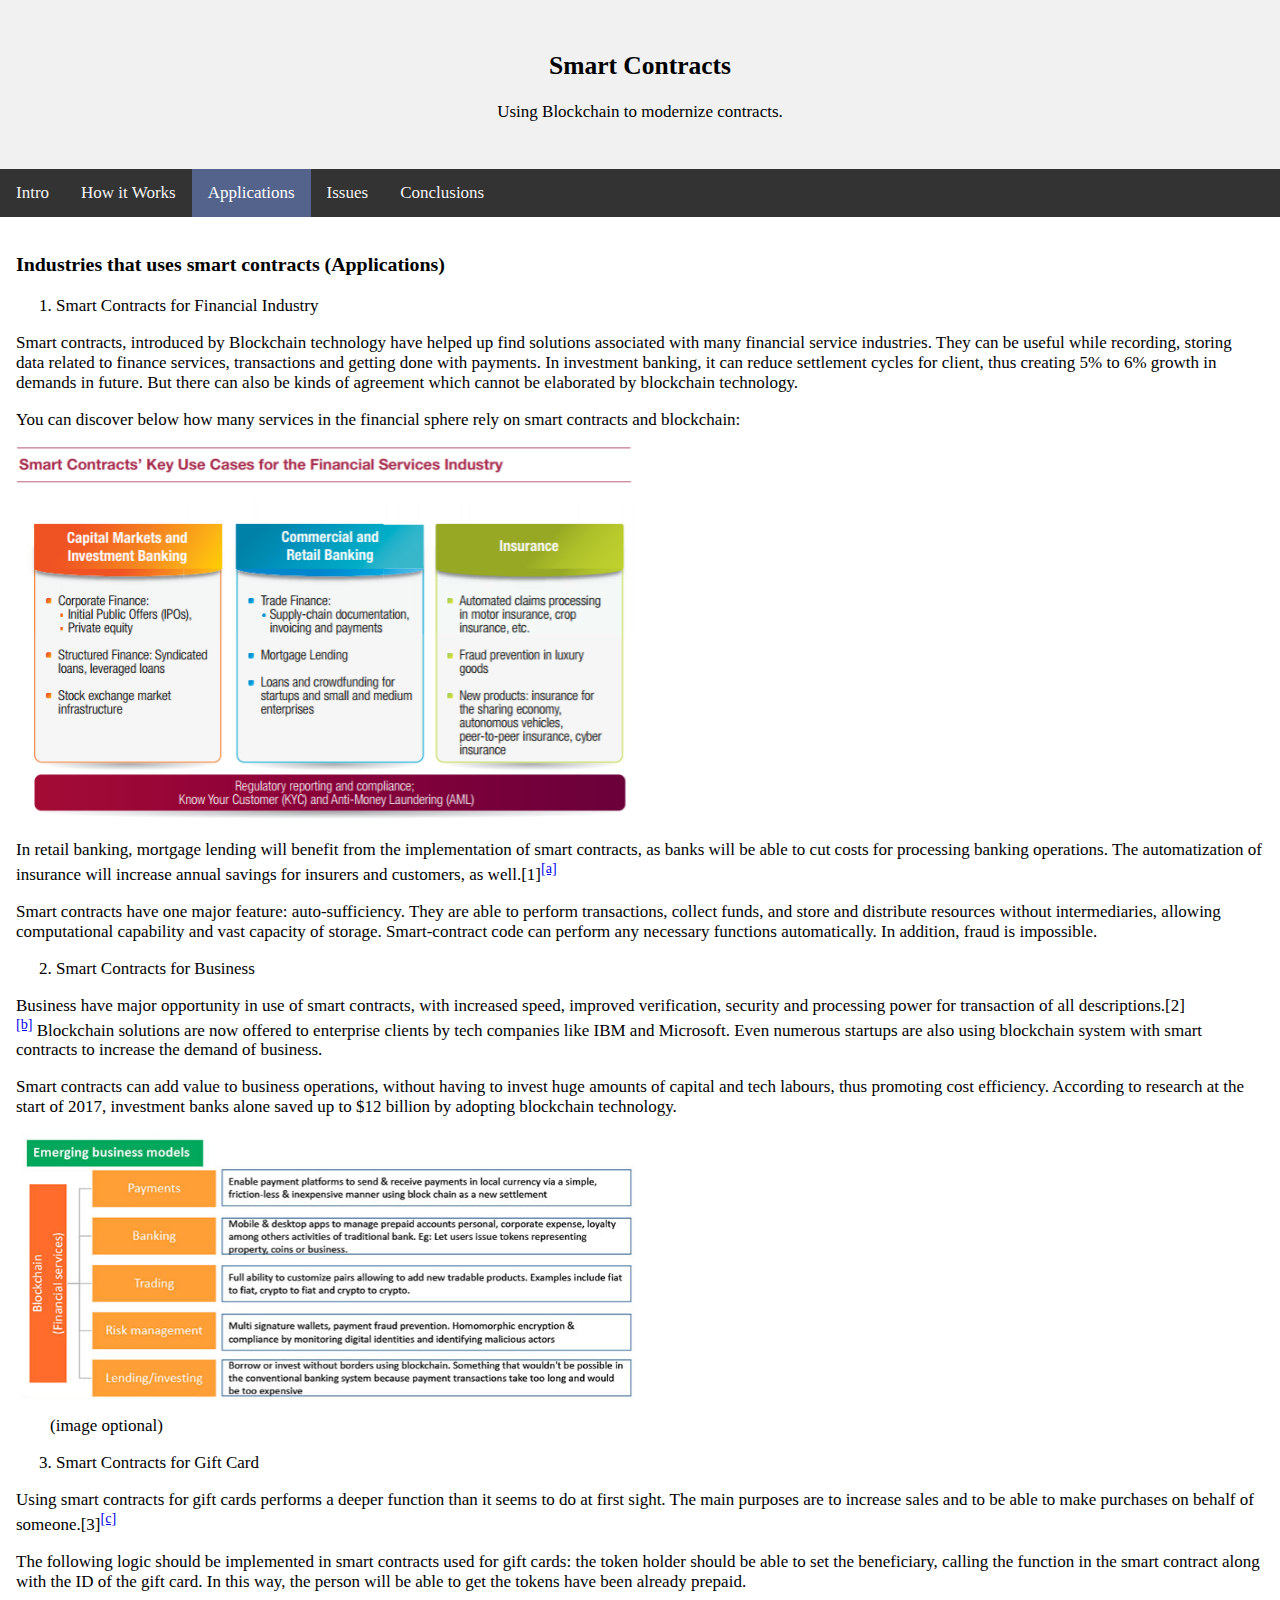
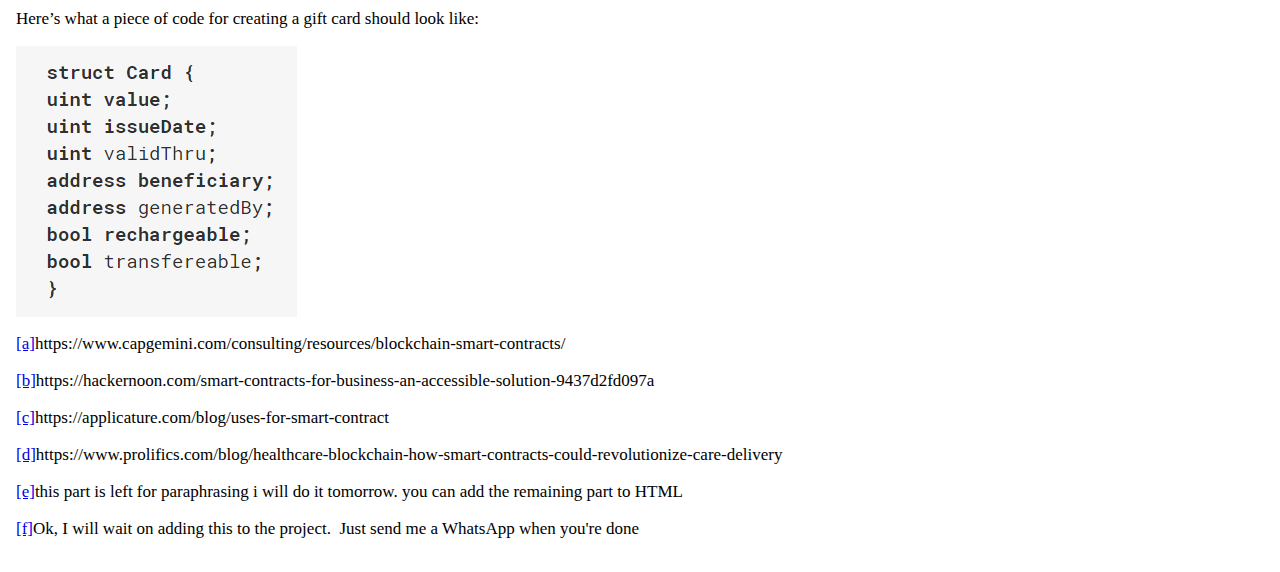
==== Applications.html @ 391aa9e7 "Added the applications page and updated the navbar for all pages" ====
<html>
<head>
  <link rel="stylesheet" href="css/styles.css">
</head>
<body>

<div class="header">
  <h2>Smart Contracts</h2>
  <p>Using Blockchain to modernize contracts.</p>
</div>

<div id="navbar">
  <a href="index.html">Intro</a>
  <a href="Working.html">How it Works</a>
  <a class="active" href="">Applications</a>
  <a href="issues.html">Issues</a>
  <a href="conclusions.html">Conclusions</a>
</div>

<div class="content">
  <h3>Industries that uses smart contracts (Applications)</h3>
  <h3 class="c12" id="h.soc43k5cy2o4"><span class="c4"></span></h3>
  <ol class="c13 lst-kix_vyputtamh4s1-0 start" start="1"><li class="c3 c5">
    <span class="c0">Smart Contracts for Financial Industry</span></li></ol>
    <p class="c3 c9"><span class="c0"></span></p><p class="c3"><span class="c1">Smart contracts, introduced by Blockchain technology have helped up find solutions associated with many financial service industries. They can be useful while recording, storing data related to finance services, transactions and getting done with payments. In investment banking, it can reduce settlement cycles for client, thus creating 5% to 6% growth in demands in future. But there can also be kinds of agreement which cannot be elaborated by blockchain technology.</span></p><p class="c3 c9"><span class="c1"></span></p>
    <p class="c3"><span class="c1">You can discover below how many services in the financial sphere rely on smart contracts and blockchain:</span></p><p class="c3"><span style="overflow: hidden; display: inline-block; margin: 0.00px 0.00px; border: 0.00px solid #000000; transform: rotate(0.00rad) translateZ(0px); -webkit-transform: rotate(0.00rad) translateZ(0px); width: 624.00px; height: 376.00px;"><img alt="Smart contract key use cases for the financial industry" src="images/aimage3.png" style="width: 624.00px; height: 376.00px; margin-left: 0.00px; margin-top: 0.00px; transform: rotate(0.00rad) translateZ(0px); -webkit-transform: rotate(0.00rad) translateZ(0px);" title=""></span></p><p class="c3"><span class="c6">In retail banking, mortgage lending will benefit from the implementation of smart contracts, as banks will be able to cut costs for processing banking operations. The automatization of insurance will increase annual savings for insurers and customers, as well.</span><span class="c6">[1]</span><sup><a href="#cmnt1" id="cmnt_ref1">[a]</a></sup></p><p class="c3"><span class="c6">Smart contracts have one major feature: auto-sufficiency. They are able to perform transactions, collect funds, and store and distribute resources without intermediaries, allowing computational capability and vast capacity of storage. Smart-contract code can perform any necessary functions automatically. In addition, fraud is impossible.</span></p><p class="c3 c9"><span class="c0"></span></p><p class="c3 c9"><span class="c1"></span></p><ol class="c13 lst-kix_vyputtamh4s1-0" start="2"><li class="c3 c5"><span class="c0">Smart Contracts for Business</span></li></ol><p class="c3"><span class="c6">Business have major opportunity in use of smart contracts, with increased speed, improved verification, security and processing power for transaction of all descriptions.</span><span class="c6">[2]</span><sup><a href="#cmnt2" id="cmnt_ref2">[b]</a></sup><span class="c1">&nbsp;Blockchain solutions are now offered to enterprise clients by tech companies like IBM and Microsoft. Even numerous startups are also using blockchain system with smart contracts to increase the demand of business.</span></p><p class="c3 c9"><span class="c1"></span></p><p class="c3"><span class="c1">Smart contracts can add value to business operations, without having to invest huge amounts of capital and tech labours, thus promoting cost efficiency. According to research at the start of 2017, investment banks alone saved up to $12 billion by adopting blockchain technology. </span></p><p class="c3"><span style="overflow: hidden; display: inline-block; margin: 0.00px 0.00px; border: 0.00px solid #000000; transform: rotate(0.00rad) translateZ(0px); -webkit-transform: rotate(0.00rad) translateZ(0px); width: 624.00px; height: 265.00px;"><img alt="" src="images/aimage1.png" style="width: 624.00px; height: 356.00px; margin-left: 0.00px; margin-top: 0.00px; transform: rotate(0.00rad) translateZ(0px); -webkit-transform: rotate(0.00rad) translateZ(0px);" title=""></span></p><p class="c3"><span class="c1">&nbsp;&nbsp;&nbsp;&nbsp;&nbsp;&nbsp;&nbsp;&nbsp;(image optional)</span></p><p class="c3 c9"><span class="c0"></span></p><ol class="c13 lst-kix_vyputtamh4s1-0" start="3"><li class="c3 c5"><span class="c0">Smart Contracts for Gift Card</span></li></ol><p class="c11"><span class="c6">Using smart contracts for gift cards performs a deeper function than it seems to do at first sight. The main purposes are to increase sales and to be able to make purchases on behalf of someone</span><span class="c6">.[3]</span><sup><a href="#cmnt3" id="cmnt_ref3">[c]</a></sup></p><p class="c11"><span class="c1">The following logic should be implemented in smart contracts used for gift cards: the token holder should be able to set the beneficiary, calling the function in the smart contract along with the ID of the gift card. In this way, the person will be able to get the tokens have been already prepaid.</span></p><p class="c11"><span class="c1">Here&rsquo;s what a piece of code for creating a gift card should look like:</span></p><p class="c3"><span style="overflow: hidden; display: inline-block; margin: 0.00px 0.00px; border: 0.00px solid #000000; transform: rotate(0.00rad) translateZ(0px); -webkit-transform: rotate(0.00rad) translateZ(0px); width: 281.00px; height: 271.00px;"><img alt="" src="images/aimage2.png" style="width: 281.00px; height: 271.00px; margin-left: 0.00px; margin-top: 0.00px; transform: rotate(0.00rad) translateZ(0px); -webkit-transform: rotate(0.00rad) translateZ(0px);" title=""></span></p><p class="c3 c9"><span class="c0"></span></p><p class="c3 c9"><span class="c8"></span></p><div class="c2"><p class="c7"><a href="#cmnt_ref1" id="cmnt1">[a]</a><span class="c8">https://www.capgemini.com/consulting/resources/blockchain-smart-contracts/</span></p></div><div class="c2"><p class="c7"><a href="#cmnt_ref2" id="cmnt2">[b]</a><span class="c8">https://hackernoon.com/smart-contracts-for-business-an-accessible-solution-9437d2fd097a</span></p></div><div class="c2"><p class="c7"><a href="#cmnt_ref3" id="cmnt3">[c]</a><span class="c8">https://applicature.com/blog/uses-for-smart-contract</span></p></div><div class="c2"><p class="c7"><a href="#cmnt_ref4" id="cmnt4">[d]</a><span class="c8">https://www.prolifics.com/blog/healthcare-blockchain-how-smart-contracts-could-revolutionize-care-delivery</span></p></div><div class="c2"><p class="c7"><a href="#cmnt_ref5" id="cmnt5">[e]</a><span class="c8">this part is left for paraphrasing i will do it tomorrow. you can add the remaining part to HTML</span></p></div><div class="c2"><p class="c7"><a href="#cmnt_ref6" id="cmnt6">[f]</a><span class="c8">Ok, I will wait on adding this to the project. &nbsp;Just send me a WhatsApp when you&#39;re done</span></p></div></body></html>
---- css/styles.css ----
body {
  margin: 0;
  font-size: 17px;
}

.header {
  background-color: #f1f1f1;
  padding: 30px;
  text-align: center;
}

#navbar {
  overflow: hidden;
  background-color: #333;
}

#navbar a {
  float: left;
  display: block;
  color: #f2f2f2;
  text-align: center;
  padding: 14px 16px;
  text-decoration: none;
  font-size: 17px;
}

#navbar a:hover {
  background-color: #ddd;
  color: black;
}

#navbar a.active {
  background-color: #53638c;
  color: white;
}

.content {
  padding: 16px;
}

.sticky {
  position: fixed;
  top: 0;
  width: 100%;
}

.sticky + .content {
  padding-top: 60px;
}
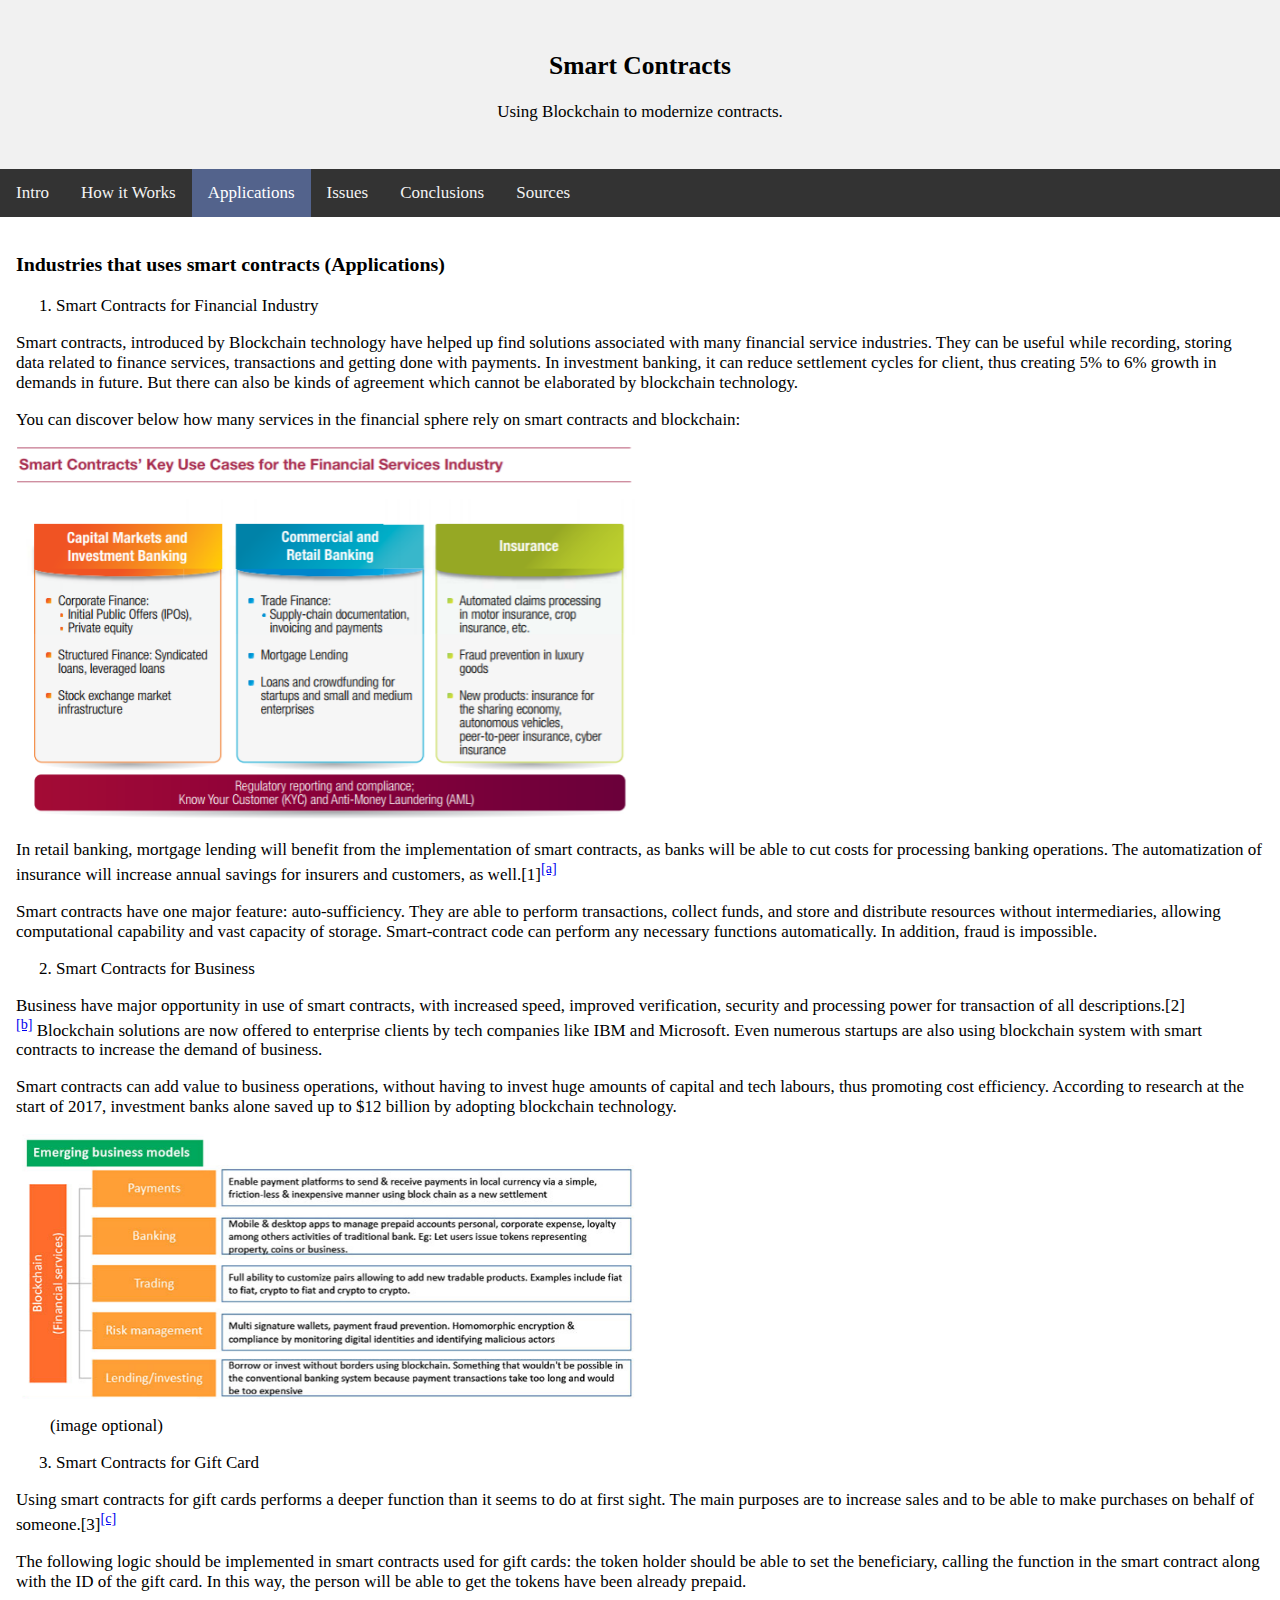
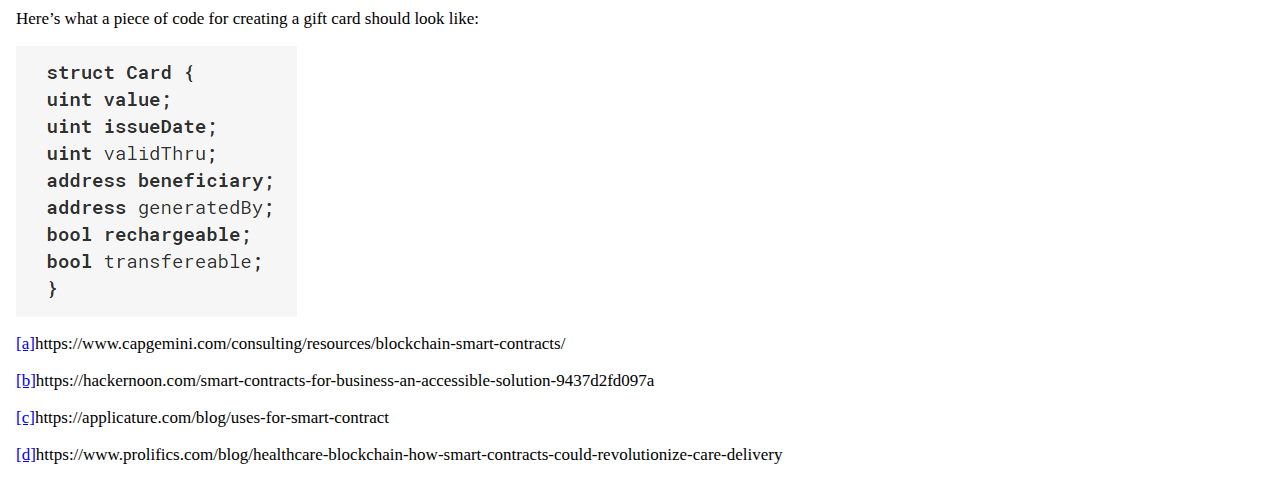
==== commit 9fd70f22: "Added sources webpage and updated navbar" ====
--- a/Applications.html
+++ b/Applications.html
@@ -15,6 +15,7 @@
   <a class="active" href="">Applications</a>
   <a href="issues.html">Issues</a>
   <a href="conclusions.html">Conclusions</a>
+  <a href="sources.html">Sources</a>
 </div>
 
 <div class="content">
@@ -23,4 +24,4 @@
   <ol class="c13 lst-kix_vyputtamh4s1-0 start" start="1"><li class="c3 c5">
     <span class="c0">Smart Contracts for Financial Industry</span></li></ol>
     <p class="c3 c9"><span class="c0"></span></p><p class="c3"><span class="c1">Smart contracts, introduced by Blockchain technology have helped up find solutions associated with many financial service industries. They can be useful while recording, storing data related to finance services, transactions and getting done with payments. In investment banking, it can reduce settlement cycles for client, thus creating 5% to 6% growth in demands in future. But there can also be kinds of agreement which cannot be elaborated by blockchain technology.</span></p><p class="c3 c9"><span class="c1"></span></p>
-    <p class="c3"><span class="c1">You can discover below how many services in the financial sphere rely on smart contracts and blockchain:</span></p><p class="c3"><span style="overflow: hidden; display: inline-block; margin: 0.00px 0.00px; border: 0.00px solid #000000; transform: rotate(0.00rad) translateZ(0px); -webkit-transform: rotate(0.00rad) translateZ(0px); width: 624.00px; height: 376.00px;"><img alt="Smart contract key use cases for the financial industry" src="images/aimage3.png" style="width: 624.00px; height: 376.00px; margin-left: 0.00px; margin-top: 0.00px; transform: rotate(0.00rad) translateZ(0px); -webkit-transform: rotate(0.00rad) translateZ(0px);" title=""></span></p><p class="c3"><span class="c6">In retail banking, mortgage lending will benefit from the implementation of smart contracts, as banks will be able to cut costs for processing banking operations. The automatization of insurance will increase annual savings for insurers and customers, as well.</span><span class="c6">[1]</span><sup><a href="#cmnt1" id="cmnt_ref1">[a]</a></sup></p><p class="c3"><span class="c6">Smart contracts have one major feature: auto-sufficiency. They are able to perform transactions, collect funds, and store and distribute resources without intermediaries, allowing computational capability and vast capacity of storage. Smart-contract code can perform any necessary functions automatically. In addition, fraud is impossible.</span></p><p class="c3 c9"><span class="c0"></span></p><p class="c3 c9"><span class="c1"></span></p><ol class="c13 lst-kix_vyputtamh4s1-0" start="2"><li class="c3 c5"><span class="c0">Smart Contracts for Business</span></li></ol><p class="c3"><span class="c6">Business have major opportunity in use of smart contracts, with increased speed, improved verification, security and processing power for transaction of all descriptions.</span><span class="c6">[2]</span><sup><a href="#cmnt2" id="cmnt_ref2">[b]</a></sup><span class="c1">&nbsp;Blockchain solutions are now offered to enterprise clients by tech companies like IBM and Microsoft. Even numerous startups are also using blockchain system with smart contracts to increase the demand of business.</span></p><p class="c3 c9"><span class="c1"></span></p><p class="c3"><span class="c1">Smart contracts can add value to business operations, without having to invest huge amounts of capital and tech labours, thus promoting cost efficiency. According to research at the start of 2017, investment banks alone saved up to $12 billion by adopting blockchain technology. </span></p><p class="c3"><span style="overflow: hidden; display: inline-block; margin: 0.00px 0.00px; border: 0.00px solid #000000; transform: rotate(0.00rad) translateZ(0px); -webkit-transform: rotate(0.00rad) translateZ(0px); width: 624.00px; height: 265.00px;"><img alt="" src="images/aimage1.png" style="width: 624.00px; height: 356.00px; margin-left: 0.00px; margin-top: 0.00px; transform: rotate(0.00rad) translateZ(0px); -webkit-transform: rotate(0.00rad) translateZ(0px);" title=""></span></p><p class="c3"><span class="c1">&nbsp;&nbsp;&nbsp;&nbsp;&nbsp;&nbsp;&nbsp;&nbsp;(image optional)</span></p><p class="c3 c9"><span class="c0"></span></p><ol class="c13 lst-kix_vyputtamh4s1-0" start="3"><li class="c3 c5"><span class="c0">Smart Contracts for Gift Card</span></li></ol><p class="c11"><span class="c6">Using smart contracts for gift cards performs a deeper function than it seems to do at first sight. The main purposes are to increase sales and to be able to make purchases on behalf of someone</span><span class="c6">.[3]</span><sup><a href="#cmnt3" id="cmnt_ref3">[c]</a></sup></p><p class="c11"><span class="c1">The following logic should be implemented in smart contracts used for gift cards: the token holder should be able to set the beneficiary, calling the function in the smart contract along with the ID of the gift card. In this way, the person will be able to get the tokens have been already prepaid.</span></p><p class="c11"><span class="c1">Here&rsquo;s what a piece of code for creating a gift card should look like:</span></p><p class="c3"><span style="overflow: hidden; display: inline-block; margin: 0.00px 0.00px; border: 0.00px solid #000000; transform: rotate(0.00rad) translateZ(0px); -webkit-transform: rotate(0.00rad) translateZ(0px); width: 281.00px; height: 271.00px;"><img alt="" src="images/aimage2.png" style="width: 281.00px; height: 271.00px; margin-left: 0.00px; margin-top: 0.00px; transform: rotate(0.00rad) translateZ(0px); -webkit-transform: rotate(0.00rad) translateZ(0px);" title=""></span></p><p class="c3 c9"><span class="c0"></span></p><p class="c3 c9"><span class="c8"></span></p><div class="c2"><p class="c7"><a href="#cmnt_ref1" id="cmnt1">[a]</a><span class="c8">https://www.capgemini.com/consulting/resources/blockchain-smart-contracts/</span></p></div><div class="c2"><p class="c7"><a href="#cmnt_ref2" id="cmnt2">[b]</a><span class="c8">https://hackernoon.com/smart-contracts-for-business-an-accessible-solution-9437d2fd097a</span></p></div><div class="c2"><p class="c7"><a href="#cmnt_ref3" id="cmnt3">[c]</a><span class="c8">https://applicature.com/blog/uses-for-smart-contract</span></p></div><div class="c2"><p class="c7"><a href="#cmnt_ref4" id="cmnt4">[d]</a><span class="c8">https://www.prolifics.com/blog/healthcare-blockchain-how-smart-contracts-could-revolutionize-care-delivery</span></p></div><div class="c2"><p class="c7"><a href="#cmnt_ref5" id="cmnt5">[e]</a><span class="c8">this part is left for paraphrasing i will do it tomorrow. you can add the remaining part to HTML</span></p></div><div class="c2"><p class="c7"><a href="#cmnt_ref6" id="cmnt6">[f]</a><span class="c8">Ok, I will wait on adding this to the project. &nbsp;Just send me a WhatsApp when you&#39;re done</span></p></div></body></html>
+    <p class="c3"><span class="c1">You can discover below how many services in the financial sphere rely on smart contracts and blockchain:</span></p><p class="c3"><span style="overflow: hidden; display: inline-block; margin: 0.00px 0.00px; border: 0.00px solid #000000; transform: rotate(0.00rad) translateZ(0px); -webkit-transform: rotate(0.00rad) translateZ(0px); width: 624.00px; height: 376.00px;"><img alt="Smart contract key use cases for the financial industry" src="images/aimage3.png" style="width: 624.00px; height: 376.00px; margin-left: 0.00px; margin-top: 0.00px; transform: rotate(0.00rad) translateZ(0px); -webkit-transform: rotate(0.00rad) translateZ(0px);" title=""></span></p><p class="c3"><span class="c6">In retail banking, mortgage lending will benefit from the implementation of smart contracts, as banks will be able to cut costs for processing banking operations. The automatization of insurance will increase annual savings for insurers and customers, as well.</span><span class="c6">[1]</span><sup><a href="#cmnt1" id="cmnt_ref1">[a]</a></sup></p><p class="c3"><span class="c6">Smart contracts have one major feature: auto-sufficiency. They are able to perform transactions, collect funds, and store and distribute resources without intermediaries, allowing computational capability and vast capacity of storage. Smart-contract code can perform any necessary functions automatically. In addition, fraud is impossible.</span></p><p class="c3 c9"><span class="c0"></span></p><p class="c3 c9"><span class="c1"></span></p><ol class="c13 lst-kix_vyputtamh4s1-0" start="2"><li class="c3 c5"><span class="c0">Smart Contracts for Business</span></li></ol><p class="c3"><span class="c6">Business have major opportunity in use of smart contracts, with increased speed, improved verification, security and processing power for transaction of all descriptions.</span><span class="c6">[2]</span><sup><a href="#cmnt2" id="cmnt_ref2">[b]</a></sup><span class="c1">&nbsp;Blockchain solutions are now offered to enterprise clients by tech companies like IBM and Microsoft. Even numerous startups are also using blockchain system with smart contracts to increase the demand of business.</span></p><p class="c3 c9"><span class="c1"></span></p><p class="c3"><span class="c1">Smart contracts can add value to business operations, without having to invest huge amounts of capital and tech labours, thus promoting cost efficiency. According to research at the start of 2017, investment banks alone saved up to $12 billion by adopting blockchain technology. </span></p><p class="c3"><span style="overflow: hidden; display: inline-block; margin: 0.00px 0.00px; border: 0.00px solid #000000; transform: rotate(0.00rad) translateZ(0px); -webkit-transform: rotate(0.00rad) translateZ(0px); width: 624.00px; height: 265.00px;"><img alt="" src="images/aimage1.png" style="width: 624.00px; height: 356.00px; margin-left: 0.00px; margin-top: 0.00px; transform: rotate(0.00rad) translateZ(0px); -webkit-transform: rotate(0.00rad) translateZ(0px);" title=""></span></p><p class="c3"><span class="c1">&nbsp;&nbsp;&nbsp;&nbsp;&nbsp;&nbsp;&nbsp;&nbsp;(image optional)</span></p><p class="c3 c9"><span class="c0"></span></p><ol class="c13 lst-kix_vyputtamh4s1-0" start="3"><li class="c3 c5"><span class="c0">Smart Contracts for Gift Card</span></li></ol><p class="c11"><span class="c6">Using smart contracts for gift cards performs a deeper function than it seems to do at first sight. The main purposes are to increase sales and to be able to make purchases on behalf of someone</span><span class="c6">.[3]</span><sup><a href="#cmnt3" id="cmnt_ref3">[c]</a></sup></p><p class="c11"><span class="c1">The following logic should be implemented in smart contracts used for gift cards: the token holder should be able to set the beneficiary, calling the function in the smart contract along with the ID of the gift card. In this way, the person will be able to get the tokens have been already prepaid.</span></p><p class="c11"><span class="c1">Here&rsquo;s what a piece of code for creating a gift card should look like:</span></p><p class="c3"><span style="overflow: hidden; display: inline-block; margin: 0.00px 0.00px; border: 0.00px solid #000000; transform: rotate(0.00rad) translateZ(0px); -webkit-transform: rotate(0.00rad) translateZ(0px); width: 281.00px; height: 271.00px;"><img alt="" src="images/aimage2.png" style="width: 281.00px; height: 271.00px; margin-left: 0.00px; margin-top: 0.00px; transform: rotate(0.00rad) translateZ(0px); -webkit-transform: rotate(0.00rad) translateZ(0px);" title=""></span></p><p class="c3 c9"><span class="c0"></span></p><p class="c3 c9"><span class="c8"></span></p><div class="c2"><p class="c7"><a href="#cmnt_ref1" id="cmnt1">[a]</a><span class="c8">https://www.capgemini.com/consulting/resources/blockchain-smart-contracts/</span></p></div><div class="c2"><p class="c7"><a href="#cmnt_ref2" id="cmnt2">[b]</a><span class="c8">https://hackernoon.com/smart-contracts-for-business-an-accessible-solution-9437d2fd097a</span></p></div><div class="c2"><p class="c7"><a href="#cmnt_ref3" id="cmnt3">[c]</a><span class="c8">https://applicature.com/blog/uses-for-smart-contract</span></p></div><div class="c2"><p class="c7"><a href="#cmnt_ref4" id="cmnt4">[d]</a><span class="c8">https://www.prolifics.com/blog/healthcare-blockchain-how-smart-contracts-could-revolutionize-care-delivery</span></p></div><div class="c2"></div></body></html>
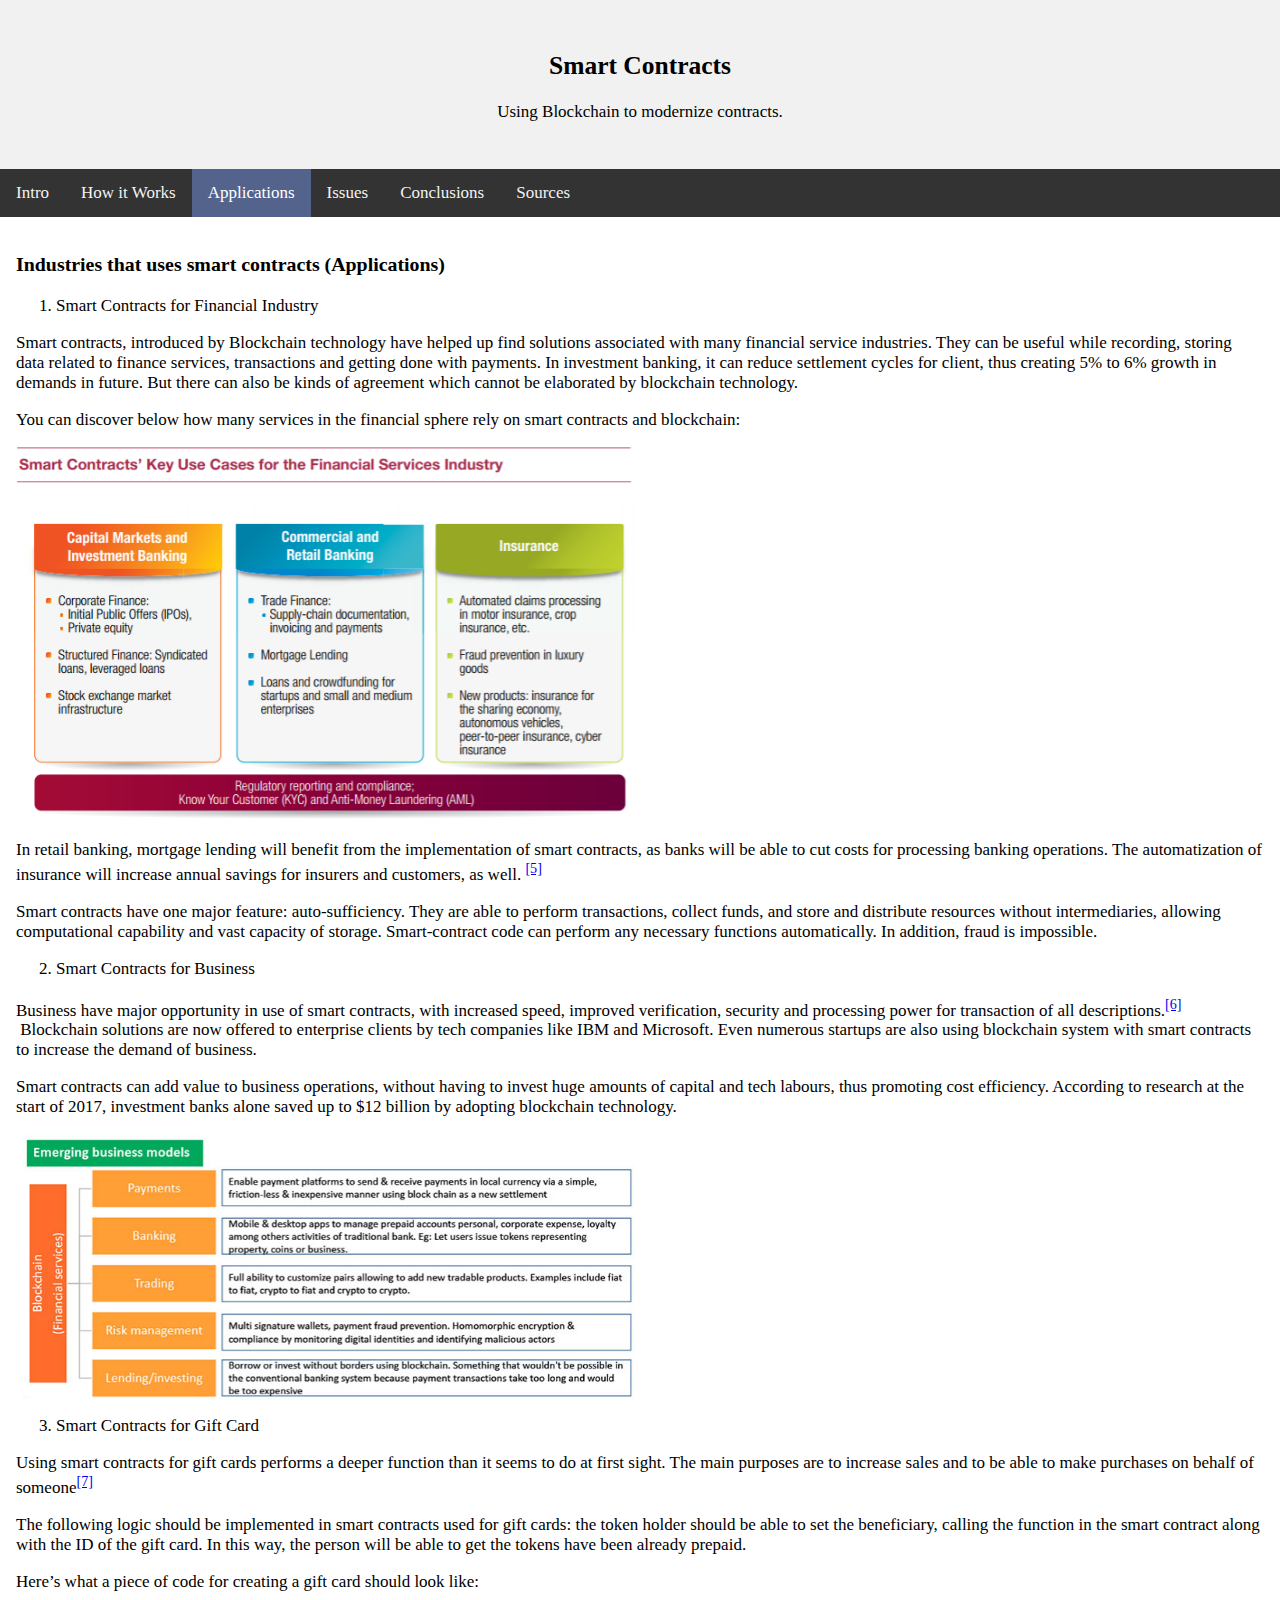
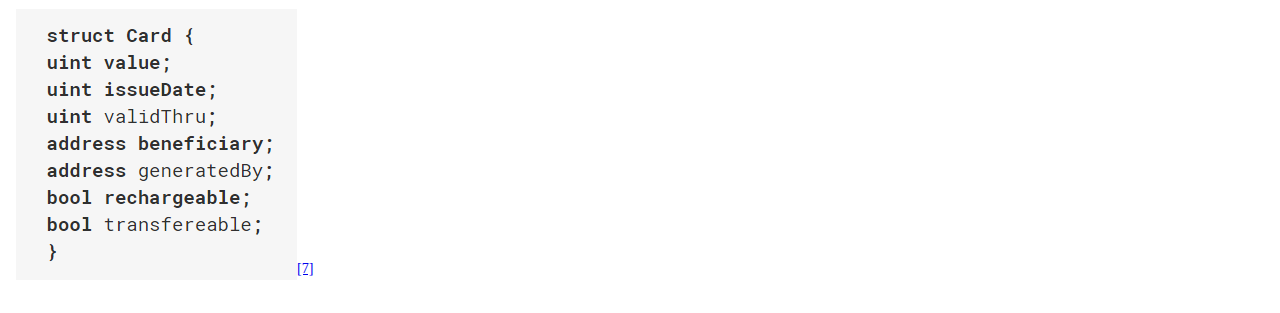
==== commit c72bf390: "Updated citation format and added source synopsis and reliability" ====
--- a/Applications.html
+++ b/Applications.html
@@ -1,27 +1,67 @@
 <html>
+
 <head>
   <link rel="stylesheet" href="css/styles.css">
 </head>
+
 <body>
 
-<div class="header">
-  <h2>Smart Contracts</h2>
-  <p>Using Blockchain to modernize contracts.</p>
-</div>
+  <div class="header">
+    <h2>Smart Contracts</h2>
+    <p>Using Blockchain to modernize contracts.</p>
+  </div>
 
-<div id="navbar">
-  <a href="index.html">Intro</a>
-  <a href="Working.html">How it Works</a>
-  <a class="active" href="">Applications</a>
-  <a href="issues.html">Issues</a>
-  <a href="conclusions.html">Conclusions</a>
-  <a href="sources.html">Sources</a>
-</div>
+  <div id="navbar">
+    <a href="index.html">Intro</a>
+    <a href="Working.html">How it Works</a>
+    <a class="active" href="">Applications</a>
+    <a href="issues.html">Issues</a>
+    <a href="conclusions.html">Conclusions</a>
+    <a href="sources.html">Sources</a>
+  </div>
 
-<div class="content">
-  <h3>Industries that uses smart contracts (Applications)</h3>
-  <h3 class="c12" id="h.soc43k5cy2o4"><span class="c4"></span></h3>
-  <ol class="c13 lst-kix_vyputtamh4s1-0 start" start="1"><li class="c3 c5">
-    <span class="c0">Smart Contracts for Financial Industry</span></li></ol>
-    <p class="c3 c9"><span class="c0"></span></p><p class="c3"><span class="c1">Smart contracts, introduced by Blockchain technology have helped up find solutions associated with many financial service industries. They can be useful while recording, storing data related to finance services, transactions and getting done with payments. In investment banking, it can reduce settlement cycles for client, thus creating 5% to 6% growth in demands in future. But there can also be kinds of agreement which cannot be elaborated by blockchain technology.</span></p><p class="c3 c9"><span class="c1"></span></p>
-    <p class="c3"><span class="c1">You can discover below how many services in the financial sphere rely on smart contracts and blockchain:</span></p><p class="c3"><span style="overflow: hidden; display: inline-block; margin: 0.00px 0.00px; border: 0.00px solid #000000; transform: rotate(0.00rad) translateZ(0px); -webkit-transform: rotate(0.00rad) translateZ(0px); width: 624.00px; height: 376.00px;"><img alt="Smart contract key use cases for the financial industry" src="images/aimage3.png" style="width: 624.00px; height: 376.00px; margin-left: 0.00px; margin-top: 0.00px; transform: rotate(0.00rad) translateZ(0px); -webkit-transform: rotate(0.00rad) translateZ(0px);" title=""></span></p><p class="c3"><span class="c6">In retail banking, mortgage lending will benefit from the implementation of smart contracts, as banks will be able to cut costs for processing banking operations. The automatization of insurance will increase annual savings for insurers and customers, as well.</span><span class="c6">[1]</span><sup><a href="#cmnt1" id="cmnt_ref1">[a]</a></sup></p><p class="c3"><span class="c6">Smart contracts have one major feature: auto-sufficiency. They are able to perform transactions, collect funds, and store and distribute resources without intermediaries, allowing computational capability and vast capacity of storage. Smart-contract code can perform any necessary functions automatically. In addition, fraud is impossible.</span></p><p class="c3 c9"><span class="c0"></span></p><p class="c3 c9"><span class="c1"></span></p><ol class="c13 lst-kix_vyputtamh4s1-0" start="2"><li class="c3 c5"><span class="c0">Smart Contracts for Business</span></li></ol><p class="c3"><span class="c6">Business have major opportunity in use of smart contracts, with increased speed, improved verification, security and processing power for transaction of all descriptions.</span><span class="c6">[2]</span><sup><a href="#cmnt2" id="cmnt_ref2">[b]</a></sup><span class="c1">&nbsp;Blockchain solutions are now offered to enterprise clients by tech companies like IBM and Microsoft. Even numerous startups are also using blockchain system with smart contracts to increase the demand of business.</span></p><p class="c3 c9"><span class="c1"></span></p><p class="c3"><span class="c1">Smart contracts can add value to business operations, without having to invest huge amounts of capital and tech labours, thus promoting cost efficiency. According to research at the start of 2017, investment banks alone saved up to $12 billion by adopting blockchain technology. </span></p><p class="c3"><span style="overflow: hidden; display: inline-block; margin: 0.00px 0.00px; border: 0.00px solid #000000; transform: rotate(0.00rad) translateZ(0px); -webkit-transform: rotate(0.00rad) translateZ(0px); width: 624.00px; height: 265.00px;"><img alt="" src="images/aimage1.png" style="width: 624.00px; height: 356.00px; margin-left: 0.00px; margin-top: 0.00px; transform: rotate(0.00rad) translateZ(0px); -webkit-transform: rotate(0.00rad) translateZ(0px);" title=""></span></p><p class="c3"><span class="c1">&nbsp;&nbsp;&nbsp;&nbsp;&nbsp;&nbsp;&nbsp;&nbsp;(image optional)</span></p><p class="c3 c9"><span class="c0"></span></p><ol class="c13 lst-kix_vyputtamh4s1-0" start="3"><li class="c3 c5"><span class="c0">Smart Contracts for Gift Card</span></li></ol><p class="c11"><span class="c6">Using smart contracts for gift cards performs a deeper function than it seems to do at first sight. The main purposes are to increase sales and to be able to make purchases on behalf of someone</span><span class="c6">.[3]</span><sup><a href="#cmnt3" id="cmnt_ref3">[c]</a></sup></p><p class="c11"><span class="c1">The following logic should be implemented in smart contracts used for gift cards: the token holder should be able to set the beneficiary, calling the function in the smart contract along with the ID of the gift card. In this way, the person will be able to get the tokens have been already prepaid.</span></p><p class="c11"><span class="c1">Here&rsquo;s what a piece of code for creating a gift card should look like:</span></p><p class="c3"><span style="overflow: hidden; display: inline-block; margin: 0.00px 0.00px; border: 0.00px solid #000000; transform: rotate(0.00rad) translateZ(0px); -webkit-transform: rotate(0.00rad) translateZ(0px); width: 281.00px; height: 271.00px;"><img alt="" src="images/aimage2.png" style="width: 281.00px; height: 271.00px; margin-left: 0.00px; margin-top: 0.00px; transform: rotate(0.00rad) translateZ(0px); -webkit-transform: rotate(0.00rad) translateZ(0px);" title=""></span></p><p class="c3 c9"><span class="c0"></span></p><p class="c3 c9"><span class="c8"></span></p><div class="c2"><p class="c7"><a href="#cmnt_ref1" id="cmnt1">[a]</a><span class="c8">https://www.capgemini.com/consulting/resources/blockchain-smart-contracts/</span></p></div><div class="c2"><p class="c7"><a href="#cmnt_ref2" id="cmnt2">[b]</a><span class="c8">https://hackernoon.com/smart-contracts-for-business-an-accessible-solution-9437d2fd097a</span></p></div><div class="c2"><p class="c7"><a href="#cmnt_ref3" id="cmnt3">[c]</a><span class="c8">https://applicature.com/blog/uses-for-smart-contract</span></p></div><div class="c2"><p class="c7"><a href="#cmnt_ref4" id="cmnt4">[d]</a><span class="c8">https://www.prolifics.com/blog/healthcare-blockchain-how-smart-contracts-could-revolutionize-care-delivery</span></p></div><div class="c2"></div></body></html>
+  <div class="content">
+    <h3>Industries that uses smart contracts (Applications)</h3>
+    <h3 class="c12" id="h.soc43k5cy2o4"><span class="c4"></span></h3>
+    <ol class="c13 lst-kix_vyputtamh4s1-0 start" start="1">
+      <li class="c3 c5">
+        <span class="c0">Smart Contracts for Financial Industry</span></li>
+    </ol>
+    <p class="c3 c9"><span class="c0"></span></p>
+    <p class="c3"><span class="c1">Smart contracts, introduced by Blockchain technology have helped up find solutions associated with many financial service industries. They can be useful while recording, storing data related to finance services, transactions and getting done with payments. In investment banking, it can reduce settlement cycles for client, thus creating 5% to 6% growth in demands in future. But there can also be kinds of agreement which cannot be elaborated by blockchain technology.</span></p>
+    <p
+      class="c3 c9"><span class="c1"></span></p>
+      <p class="c3"><span class="c1">You can discover below how many services in the financial sphere rely on smart contracts and blockchain:</span></p>
+      <p class="c3"><span style="overflow: hidden; display: inline-block; margin: 0.00px 0.00px; border: 0.00px solid #000000; transform: rotate(0.00rad) translateZ(0px); -webkit-transform: rotate(0.00rad) translateZ(0px); width: 624.00px; height: 376.00px;"><img alt="Smart contract key use cases for the financial industry" src="images/aimage3.png" style="width: 624.00px; height: 376.00px; margin-left: 0.00px; margin-top: 0.00px; transform: rotate(0.00rad) translateZ(0px); -webkit-transform: rotate(0.00rad) translateZ(0px);" title=""></span></p>
+      <p
+        class="c3"><span class="c6">In retail banking, mortgage lending will benefit from the implementation of smart contracts, as banks will be able to cut costs for processing banking operations. The automatization of insurance will increase annual savings for insurers and customers, as well.</span>
+        <sup><a href="sources.html#cmnt5">[5]</a></sup></p>
+          <p class="c3"><span class="c6">Smart contracts have one major feature: auto-sufficiency. They are able to perform transactions, collect funds, and store and distribute resources without intermediaries, allowing computational capability and vast capacity of storage. Smart-contract code can perform any necessary functions automatically. In addition, fraud is impossible.</span></p>
+          <p
+            class="c3 c9"><span class="c0"></span></p>
+            <p class="c3 c9"><span class="c1"></span></p>
+            <ol class="c13 lst-kix_vyputtamh4s1-0" start="2">
+              <li class="c3 c5"><span class="c0">Smart Contracts for Business</span></li>
+            </ol>
+            <p class="c3"><span class="c6">Business have major opportunity in use of smart contracts, with increased speed, improved verification, security and processing power for transaction of all descriptions.</span><sup><a href="sources.html#cmnt6">[6]</a></sup>
+              <span
+                class="c1">&nbsp;Blockchain solutions are now offered to enterprise clients by tech companies like IBM and Microsoft. Even numerous startups are also using blockchain system with smart contracts to increase the demand of business.</span>
+            </p>
+            <p class="c3 c9"><span class="c1"></span></p>
+            <p class="c3"><span class="c1">Smart contracts can add value to business operations, without having to invest huge amounts of capital and tech labours, thus promoting cost efficiency. According to research at the start of 2017, investment banks alone saved up to $12 billion by adopting blockchain technology. </span></p>
+            <p
+              class="c3"><span style="overflow: hidden; display: inline-block; margin: 0.00px 0.00px; border: 0.00px solid #000000; transform: rotate(0.00rad) translateZ(0px); -webkit-transform: rotate(0.00rad) translateZ(0px); width: 624.00px; height: 265.00px;"><img alt="" src="images/aimage1.png" style="width: 624.00px; height: 356.00px; margin-left: 0.00px; margin-top: 0.00px; transform: rotate(0.00rad) translateZ(0px); -webkit-transform: rotate(0.00rad) translateZ(0px);" title=""></span></p>
+                <p class="c3 c9"><span class="c0"></span></p>
+                <ol class="c13 lst-kix_vyputtamh4s1-0" start="3">
+                  <li class="c3 c5"><span class="c0">Smart Contracts for Gift Card</span></li>
+                </ol>
+                <p class="c11"><span class="c6">Using smart contracts for gift cards performs a deeper function than it seems to do at first sight. The main purposes are to increase sales and to be able to make purchases on behalf of someone</span><sup><a href="sources.html#cmnt7">[7]</a></sup></p>
+                <p
+                  class="c11"><span class="c1">The following logic should be implemented in smart contracts used for gift cards: the token holder should be able to set the beneficiary, calling the function in the smart contract along with the ID of the gift card. In this way, the person will be able to get the tokens have been already prepaid.</span></p>
+                  <p
+                    class="c11"><span class="c1">Here&rsquo;s what a piece of code for creating a gift card should look like:</span></p>
+                    <p class="c3"><span style="overflow: hidden; display: inline-block; margin: 0.00px 0.00px; border: 0.00px solid #000000; transform: rotate(0.00rad) translateZ(0px); -webkit-transform: rotate(0.00rad) translateZ(0px); width: 281.00px; height: 271.00px;"><img alt="" src="images/aimage2.png" style="width: 281.00px; height: 271.00px; margin-left: 0.00px; margin-top: 0.00px; transform: rotate(0.00rad) translateZ(0px); -webkit-transform: rotate(0.00rad) translateZ(0px);" title=""></span><sup><a href="sources.html#cmnt7">[7]</a></sup></p>
+
+</body>
+
+</html>
